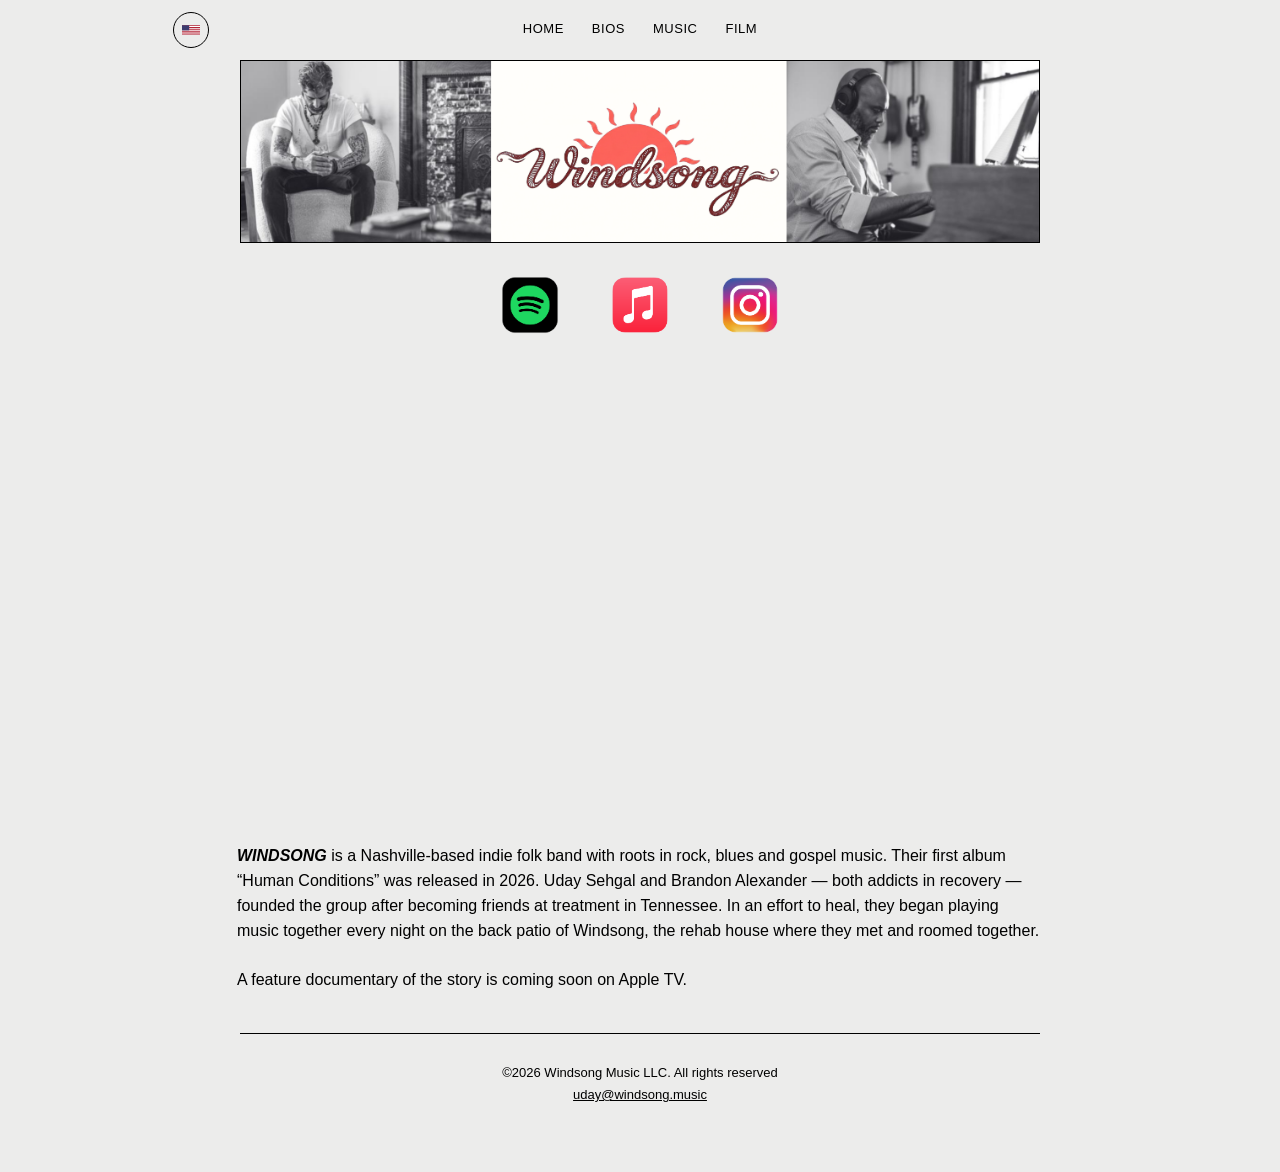
==== index.html @ 0717eaaa "Add HTML files" ====
<!DOCTYPE html>
<html lang="en">
<head>
<meta charset="UTF-8" />
<meta name="viewport" content="width=device-width, initial-scale=1.0" />
<script>

(function () {
  var k = 'windsong-lang';
  var t = localStorage.getItem(k);
  if (t === 'hi' || t === 'en') {
    document.documentElement.setAttribute('data-lang', t);
    document.documentElement.setAttribute('lang', t === 'hi' ? 'hi' : 'en');
  } else {
    document.documentElement.setAttribute('data-lang', 'en');
    document.documentElement.setAttribute('lang', 'en');
  }
})();
</script>

<!-- Google tag (gtag.js) -->
<script async src="https://www.googletagmanager.com/gtag/js?id=G-J59MNLBX5Y"></script>
<script>
  window.dataLayer = window.dataLayer || [];
  function gtag(){dataLayer.push(arguments);}
  gtag('js', new Date());

  gtag('config', 'G-J59MNLBX5Y');
</script>

<meta property="og:title" content="Windsong - Human Conditions" />
<meta property="og:image" content="https://windsong.music/images/windsong-logo-bold-rev.png" />
<meta property="og:description" content="A feature documentary film of the recording sessions, song backstories, and interview footage is currently in post production — with an August 2026 release date. The film was produced by Joseph Garner (Joker, Joker 2) and directed by Meliek Gaynor." />
<meta property="og:url" content="https://windsong.music" />
<meta property="og:type" content="website" />
<meta property="og:locale" content="en_US" />
<meta property="og:site_name" content="Windsong" />
<meta property="og:image:width" content="1200" />
<meta property="og:image:height" content="630" />
<meta property="og:image:alt" content="Windsong - Human Conditions" />

<title>Windsong — Human Conditions</title>
<link rel="preconnect" href="https://fonts.googleapis.com" />
<link rel="preconnect" href="https://fonts.gstatic.com" crossorigin />
<link href="https://fonts.googleapis.com/css2?family=Noto+Sans+Devanagari:wght@400;700&family=Noto+Sans:ital,wght@0,400;0,700;1,400;1,700&display=swap" rel="stylesheet" />
<link rel="stylesheet" href="style.css" />
</head>
<body>

<section class="page cover">

<header class="site-header">
  <nav class="site-nav" aria-label="Main navigation">

    <div class="site-nav__controls">

      <button
              type="button"
              class="lang-toggle"
              id="lang-toggle"
              aria-label="Switch to Hindi"
              title="Switch to Hindi"
      >
                <span class="lang-toggle__flag lang-toggle__flag--en" aria-hidden="true">
                           <svg xmlns="http://www.w3.org/2000/svg" viewBox="0 0 19 10" width="18" height="10" focusable="false">
          <rect width="19" height="10" fill="#b22234"/>
          <path fill="#fff" d="M0 0.77h19V1.9H0zm0 2.26h19v1.13H0zm0 2.26h19v1.13H0zm0 2.26h19v1.13H0zm0 2.26h19V10H0z"/>
          <rect width="7.6" height="5.38" fill="#3c3b6e"/>
        </svg>
                </span>

        <span class="lang-toggle__flag lang-toggle__flag--hi" aria-hidden="true">
                          <svg xmlns="http://www.w3.org/2000/svg" viewBox="0 0 9 6" width="18" height="12" focusable="false">
          <rect width="9" height="2" fill="#FF9933"/>
          <rect y="2" width="9" height="2" fill="#fff"/>
          <rect y="4" width="9" height="2" fill="#138808"/>
          <circle cx="4.5" cy="3" r="0.55" fill="none" stroke="#000080" stroke-width="0.08"/>
          <g stroke="#000080" stroke-width="0.06" fill="none">
            <path d="M4.5 2.45v1.1M4.05 3h0.9M4.2 2.6l0.6 0.8M4.8 2.6l-0.6 0.8M4.2 3.4l0.6-0.8M4.8 3.4l-0.6-0.8"/>
          </g>
        </svg>
                </span>
      </button>

      <button
              type="button"
              class="menu-toggle"
              id="menu-toggle"
              aria-expanded="false"
              aria-controls="site-nav-links"
              aria-label="Open navigation"
      >
        <span></span>
        <span></span>
        <span></span>
      </button>

    </div>

  </nav>
</header>

  <!-- Page 1: Cover -->
    <a class="cover-logo" href="https://www.instagram.com/windsong.music1/" target="_blank" rel="noopener noreferrer" data-i18n="aria.windsongInstagram" data-i18n-attr="aria-label" aria-label="Windsong on Instagram">
      <img src="images/windsong-banner.png" alt="" />
    </a>
  <div class="cover-nav">
  <div class="site-nav__links" id="site-nav-links">
    <a href="index.html">home</a>
    <a href="band.html">bios</a>
    <a href="songs.html">music</a>
    <a href="documentary.html">film</a>
  </div>
    <div class="cover-social">
      <a class="cover-social__link" href="https://open.spotify.com/album/6bLlrBLgRewFgxY5DQWs8i?si=6eO_D-0LQ72oMs8NbchvBQ" target="_blank" rel="noopener noreferrer" data-i18n="aria.spotify" data-i18n-attr="aria-label" aria-label="Windsong on Spotify">
        <img src="images/spotify.png" alt="" width="70" height="70" decoding="async" />
      </a>
      <a class="cover-social__link" href="https://music.apple.com/us/album/v1/6768804584" target="_blank" rel="noopener noreferrer" data-i18n="aria.appleMusic" data-i18n-attr="aria-label" aria-label="Windsong on Apple Music">
        <img src="images/apple.png" alt="" width="70" height="70" decoding="async" />
      </a>
      <a class="cover-social__link" href="https://www.instagram.com/windsong.music1/" target="_blank" rel="noopener noreferrer" data-i18n="aria.windsongInstagram" data-i18n-attr="aria-label" aria-label="Windsong on Instagram">
        <img src="images/instagram.png" alt="" width="70" height="70" decoding="async" />
      </a>
    </div>
  </div>

<!--  <hr class="section-rule" />-->

  <!-- Trailer --->
  <div class="cover-video">
    <div class="cover-video__frame">
      <iframe
              src="https://player.vimeo.com/video/1218974284?h=4535419d74&amp;badge=0&amp;autopause=0&amp;player_id=0&amp;app_id=58479&amp;autoplay=1&amp;muted=1&amp;playsinline=1"
              frameborder="0"
              allow="autoplay; fullscreen; picture-in-picture; clipboard-write; encrypted-media; web-share"
              referrerpolicy="strict-origin-when-cross-origin"
              title="Windsong Trailer"
      ></iframe>
    </div>
  </div>
  <script src="https://player.vimeo.com/api/player.js"></script>

  <!-- Page 2: Band & members -->
  <section class="page">
    <div class="bio">
        <p data-i18n="bio.intro">
          <em class="band-name">WINDSONG</em> is a Nashville-based indie folk band with roots in rock, blues and gospel music. Their first album “Human Conditions” was released in 2026. Uday Sehgal and Brandon Alexander — both addicts in recovery — founded the group after becoming friends at treatment in Tennessee. In an effort to heal, they began playing music together every night on the back patio of Windsong, the rehab house where they met and roomed together. 
          <br/><br/>A feature documentary of the story is coming soon on Apple TV.
        </p>
<!--        <p data-i18n="bio.uday">-->
<!--          <strong class="name">UDAY SEHGAL</strong> is an entrepreneur with a background in hotels, film and music. He was raised in Chicago, IL and grew up playing guitar in bands through high school and college. He began writing songs at 18 years old.-->
<!--        </p>-->
<!--        <p data-i18n="bio.brandon">-->
<!--          <strong class="name">BRANDON ALEXANDER</strong> grew up in Nashville, TN. He was first exposed to music through church — playing piano, organ, and singing in the choir. Brandon went on to study at Fisk University, and was a member of the prestigious Fisk Jubilee Singers. -->
<!--        </p>-->
<!--      <p data-i18n="bio.savanna">-->
<!--        <strong class="name">Savanna Smith</strong> ...-->
<!--      </p>-->
<!--      <p data-i18n="bio.lacy">-->
<!--        <strong class="name">LACY ROSTYAK</strong> is a conservatory-trained concert violinist with recording experience alongside Shania Twain and Deadmau5.-->
<!--      </p>-->
<!--        <p data-i18n="bio.john">-->
<!--          <strong class="name">JOHN MASON</strong> is a session bass player and has toured with Darius Rucker for 18 years.-->
<!--        </p>-->
<!--        <p data-i18n="bio.joe">-->
<!--          <strong class="name">JOE TRAVERS</strong> plays drums and won a Grammy for live performance with the Zappa Band. He also toured with Joe Satriani and Duran Duran.-->
<!--        </p>-->
<!--        <p data-i18n="bio.jeff">-->
<!--          <strong class="name">JEFF KITE</strong> is a producer, guitar and keyboard player who tours with The Voidz (Julian Casablanca) and Cigarettes After Sex.-->
<!--        </p>-->
    </div>
  </section>

<!--  &lt;!&ndash; Page 3: Track list stories (part 1) &ndash;&gt;-->
<!--  <section class="page">-->
<!--    <div class="tracks-page-logo">-->
<!--      <a href="https://open.spotify.com/album/6bLlrBLgRewFgxY5DQWs8i?si=6eO_D-0LQ72oMs8NbchvBQ" target="_blank" rel="noopener noreferrer" data-i18n="aria.humanConditionsSpotify" data-i18n-attr="aria-label" aria-label="Human Conditions on Spotify">-->
<!--        <img src="images/windsong-logo-bold.png" data-i18n="alt.albumLogo" data-i18n-attr="alt" alt="Windsong — Human Conditions" />-->
<!--      </a>-->
<!--    </div>-->
<!--    <div class="tracks-layout">-->
<!--      <div class="track-photos">-->
<!--        <img src="images/uday-sitting.jpg" data-i18n="alt.udaySitting" data-i18n-attr="alt" alt="Uday sitting, contemplative" />-->
<!--        <img src="images/brandon-piano.jpg" data-i18n="alt.brandonPiano" data-i18n-attr="alt" alt="Brandon at the piano" />-->
<!--      </div>-->
<!--      <div class="tracks-text">-->
<!--        <h2 class="tracks-heading" data-i18n="tracks.heading">Track List Stories</h2>-->

<!--        <div class="track">-->
<!--          <h3 data-i18n="track.sunrise.title">Sunrise-</h3>-->
<!--          <p data-i18n="track.sunrise.body">My parents were raised in an ashram, a spiritual community in southern india, founded by Sri Aurobindo and Mira Alfassa, also known as The Mother. They wrote volumes on the nature of man, evolution of consciousness, integral yoga, and spiritual life. One of the seminal works is called 'The Life Divine' which I've always been drawn to. My folks later immigrated to Chicago, where my brother and I were born and raised. I was given the name Uday, by the ashram's caretaker, which in Sanskrit translates to sunrise.</p>-->
<!--        </div>-->

<!--        <div class="track">-->
<!--          <h3 data-i18n="track.weAreThrough.title">We Are Through-</h3>-->
<!--          <p data-i18n="track.weAreThrough.body">I was diagnosed with bipolar II twenty years ago, and later developed a substance use disorder. After treatments and relapses, I have tried and failed my way to a clean healthy daily life. They are both progressive illnesses, that is, things tend to get worse over time — if you don't get better first. I came to characterize my addiction as the manifestation of a toxic relationship. Starts good, ends bad, and ultimately a radioactive way to cope. I can't quite compare the experience to anything else — the chaos and destruction of being brought to your knees by a drug. I wrote this to remind myself of the nature of the beast, who patiently waits at the door.</p>-->
<!--        </div>-->

<!--        <div class="track">-->
<!--          <h3 data-i18n="track.free.title">Free-</h3>-->
<!--          <p data-i18n="track.free.body">My many experiences with depression have more in common than apart, characterized largely by an absolute eradication of my own will — to move, think, feel, or consider a future. That which you need most in the moment, is exactly what is not available. There is no ability to recognize a way forward, much less any point. I have noticed however, this too does pass. And what lies on the other side, once the pain becomes your ally, may actually be worth the walk.</p>-->
<!--        </div>-->

<!--        <div class="track">-->
<!--          <h3 data-i18n="track.awake.title">Awake-</h3>-->
<!--          <p data-i18n="track.awake.body">It is said the final step of recovery is a spiritual awakening. I am looking forward to that moment. Truly on the edge of my seat.</p>-->
<!--        </div>-->
<!--      </div>-->
<!--    </div>-->
<!--  </section>-->

<!--  &lt;!&ndash; Page 4: Track list stories (part 2) &ndash;&gt;-->
<!--  <section class="page">-->
<!--    <div class="tracks-layout">-->
<!--      <div class="track-photos">-->
<!--        <img src="images/uday-guitar.jpg" data-i18n="alt.udayGuitar" data-i18n-attr="alt" alt="Uday playing guitar" />-->
<!--        <img src="images/brandon-recording.jpg" data-i18n="alt.brandonRecording" data-i18n-attr="alt" alt="Brandon recording vocals" />-->
<!--      </div>-->
<!--      <div class="tracks-text">-->
<!--        <div class="track">-->
<!--          <h3 data-i18n="track.hardWayHome.title">Hard Way Home-</h3>-->
<!--          <p data-i18n="track.hardWayHome.body">I met Baker in treatment, we happened to cross over on both of our stays. He suffered intense early age trauma, and grew up in an environment of drug abuse. Baker regularly cut school in favor of the skate park, and on certain occasions, a jail cell. After a long journey, he is living a clean life for the first time. He likes to write poetry as his creative outlet, and provided these lyrics for me, as a record of his struggle.</p>-->
<!--        </div>-->

<!--        <div class="track">-->
<!--          <h3 data-i18n="track.lindaLee.title">Linda Lee-</h3>-->
<!--          <p data-i18n="track.lindaLee.body">My first experience with tragedy and loss was in high school. One of my best friends was out driving late at night with his mother, a vibrant and caring single mom of two. They got into a car crash, which she did not survive. It is one of those moments that still occurs in slow motion for me, with profound emotion, and gut wrenching to this day. I wrote the song when I was 18. It is dedicated to the incredibly loving memory of Linda Lee Lawrence.</p>-->
<!--        </div>-->

<!--        <div class="track">-->
<!--          <h3 data-i18n="track.closeYourEyes.title">Close Your Eyes-</h3>-->
<!--          <p data-i18n="track.closeYourEyes.body">I have a tight group of friends from growing up together. One of them is named Scott, a loving father of three, and an avid enthusiast of the Chicago Cubs and early 90's hip hop. After a high conflict divorce, job loss and subsequent battles with intense depression, Scott took his life. It was Thanksgiving day, just hours after we all were together with him. It is a very painful pill to swallow, in part, as it happened on our watch. The song is called 'close your eyes' — I would like to say it's a celebration of Scott, but in truth, it is an expression of pain and absence.</p>-->
<!--        </div>-->

<!--        <div class="track">-->
<!--          <h3 data-i18n="track.hisLoveIsKind.title">His Love is Kind-</h3>-->
<!--          <p data-i18n="track.hisLoveIsKind.body">My best friend from childhood is named Linda. We grew up together on the same street, would constantly walk around the mall, and talk on the phone even after we'd just been hanging out doing nothing. As we moved through high school and college, and she formed relationships with guys that I felt to be under-qualified for the position, she knew where I stood. Then she met Zac, her now husband, and the father of their two boys. He and I always got along great, several shared interests, particularly we both love Linda. Zac has always been kind, friendly, authentic; and extremely hospitable. We wrote this one for him. He, even while battling ALS, is the most courageous guy I know.</p>-->
<!--        </div>-->
<!--      </div>-->
<!--    </div>-->
<!--  </section>-->


<!--  &lt;!&ndash; Page 5: Documentary film &ndash;&gt;-->
<!--  <section class="page page-film">-->
<!--    <div class="film-layout">-->
<!--      <div class="film-photo">-->
<!--        <a href="https://open.spotify.com/album/6bLlrBLgRewFgxY5DQWs8i?si=6eO_D-0LQ72oMs8NbchvBQ" target="_blank" rel="noopener noreferrer" data-i18n="aria.humanConditionsSpotify" data-i18n-attr="aria-label" aria-label="Human Conditions on Spotify">-->
<!--          <img src="images/windsong-logo-bold.png" data-i18n="alt.albumLogo" data-i18n-attr="alt" alt="Windsong — Human Conditions" />-->
<!--        </a>-->
<!--        <img src="images/filmmaker-dog.jpg" data-i18n="alt.filmmakerDog" data-i18n-attr="alt" alt="Filmmaker with dog during recording sessions" />-->
<!--      </div>-->
<!--      <div class="film-copy">-->
<!--        <p data-i18n="film.intro">A feature documentary film of the recording sessions, song backstories, and interview footage is currently in post production — with an November 2026 release date. The film was produced by Joseph Garner (Joker, Joker 2) and directed by Meliek Gaynor.).</p>-->
<!--        <hr class="film-divider" />-->
<!--        <p class="logline" data-i18n="film.logline"><em>Logline</em>: Two addicts meet in treatment, start writing music together, and record an album to explore the roots of pain and healing.</p>-->
<!--      </div>-->
<!--    </div>-->
<!--  </section>-->

<!--  &lt;!&ndash; Page 6: Contact &ndash;&gt;-->
<!--  <section class="page page-contact">-->
<!--    <div class="contact-layout">-->
<!--      <div class="contact-photos">-->
<!--        <img src="images/uday-with-friend.jpg" data-i18n="alt.udayFriend" data-i18n-attr="alt" alt="Uday with friend" />-->
<!--        <img src="images/uday-smiling.jpg" data-i18n="alt.udaySmiling" data-i18n-attr="alt" alt="Uday smiling" />-->
<!--      </div>-->
<!--      <div class="contact-right">-->
<!--        <a href="https://www.instagram.com/windsong.music1/" target="_blank" rel="noopener noreferrer" data-i18n="aria.windsongInstagram" data-i18n-attr="aria-label" aria-label="Windsong on Instagram">-->
<!--        <img class="big-logo" src="images/windsong-logo-blue-bkgd.png" data-i18n="alt.windsongWordmark" data-i18n-attr="alt" alt="Windsong" />-->
<!--        </a>-->
<!--        <div class="contact-info">-->
<!--          <div><a href="mailto:uday@windsong.music">uday@windsong.music</a></div>-->
<!--          <div>-->
<!--            <br />-->
<!--            <br />-->
<!--            <br />-->
<!--          </div>-->
<!--        </div>-->
<!--      </div>-->
<!--    </div>-->
<!--  </section>-->

  <script src="i18n.js" defer></script>
        <footer class="site-footer site-footer--index">
       <div> ©2026 Windsong Music LLC. All rights reserved</div> <a href="mailto:uday@windsong.music">uday@windsong.music</a>
        </footer>
</section>
</body>
</html>
<!-- dejim juang -->
---- style.css ----
:root {
  --ink: #000000;
  --muted: #000000;
  --rule: #000000;
  --bg: #ECECEB;
  --page-border: #000000;
  --photo-bg: #eee;
  --logo-box-bg: #fff;
  --page-max: 1100px;
  --photo-col: 340px;
}

* { box-sizing: border-box; }

/* =========================================================
   SITE NAVIGATION
   ========================================================= */

.site-header {
  position: absolute;
  z-index: 1000;
  top: 0;
  left: 0;
  width: 150px;
  height: auto;
  background: transparent;
  border-right: none;
}

.site-nav {
  width: 100%;
  height: auto;
  padding: 0;
}

/* Vertical page navigation */

.site-nav__links {
  display: flex;
  flex-direction: column;
  align-items: flex-start;
  justify-content: flex-start;
  gap: 0;
}

.site-nav__links a {
  width: 100%;
  padding: 7px 0;

  color: var(--ink);
  text-decoration: none;

  font-size: 13px;
  font-weight: 400;
  letter-spacing: 0.04em;
  text-transform: uppercase;

  white-space: nowrap;

  transition:
          opacity 0.15s ease,
          font-weight 0.15s ease;
}

.site-nav__links a:hover {
  opacity: 0.55;
}

.site-nav__links a.is-active {
  font-weight: 700;
}

/* Language / theme controls */

.site-nav__controls {
  margin-top: auto;

  display: flex;
  flex-direction: column;
  align-items: flex-start;
  gap: 8px;
}

/* Right-side controls */

/*.site-nav__right {*/
/*  display: flex;*/
/*  align-items: center;*/
/*  justify-content: flex-end;*/
/*  gap: 8px;*/
/*}*/

/* Language */

.lang-toggle {
  position: static;

  width: 36px;
  height: 36px;
  margin: 0;
  padding: 0;

  display: flex;
  align-items: center;
  justify-content: center;

  line-height: 0;
  cursor: pointer;

  color: var(--ink);
  background: transparent;
  border: 1px solid var(--page-border);
  border-radius: 50%;

  -webkit-tap-highlight-color: transparent;
}

.lang-toggle__flag {
  display: none;
  align-items: center;
  justify-content: center;
  pointer-events: none;
}

.lang-toggle__flag svg {
  display: block;
}

html[data-lang="en"] .lang-toggle__flag--en,
html[data-lang="hi"] .lang-toggle__flag--hi {
  display: flex;
}

.lang-toggle:hover {
  border-color: var(--rule);
}

.lang-toggle:focus {
  outline: none;
}

.lang-toggle:focus-visible {
  outline: 2px solid var(--ink);
  outline-offset: 2px;
}

/* Hamburger */

.menu-toggle {
  display: none;

  width: 36px;
  height: 36px;
  margin: 0;
  padding: 7px 6px;

  flex-direction: column;
  align-items: center;
  justify-content: center;
  gap: 4px;

  color: var(--ink);
  background: transparent;
  border: 1px solid var(--page-border);
  border-radius: 50%;

  cursor: pointer;
  -webkit-tap-highlight-color: transparent;
}

.menu-toggle span {
  display: block;
  width: 16px;
  height: 1px;
  background: currentColor;
  transition:
          transform 0.2s ease,
          opacity 0.2s ease;
}

.menu-toggle:focus {
  outline: none;
}

.menu-toggle:focus-visible {
  outline: 2px solid var(--ink);
  outline-offset: 2px;
}

/* Hamburger → X */

.menu-toggle.is-open span:nth-child(1) {
  transform: translateY(5px) rotate(45deg);
}

.menu-toggle.is-open span:nth-child(2) {
  opacity: 0;
}

.menu-toggle.is-open span:nth-child(3) {
  transform: translateY(-5px) rotate(-45deg);
}

/* =========================================================
   BAND BIOS
   ========================================================= */

.page-bios {
  padding-top: 40px;
  padding-bottom: 40px;
}

.bio {
  width: 100%;
  max-width: 900px;
  margin: 0 auto;
}

.bio-person {
  display: grid;
  grid-template-columns: 190px minmax(0, 1fr);
  gap: 48px;
  align-items: center;

  padding: 42px 0;
  border-bottom: 1px solid var(--page-border);
}

.bio-person:first-child {
  padding-top: 10px;
}

.bio-person:last-child {
  border-bottom: none;
}

/* Portrait */

.bio-person__image {
  width: 190px;
  aspect-ratio: 1 / 1;
  overflow: hidden;
  background: var(--photo-bg);
}

.bio-person__image img {
  display: block;
  width: 100%;
  height: 100%;
  object-fit: cover;

  filter: grayscale(100%);
  transition:
          filter 0.25s ease,
          transform 0.35s ease;
}

.bio-person:hover .bio-person__image img {
  filter: grayscale(0%);
  transform: scale(1.025);
}

/* Text */

.bio-person__text {
  min-width: 0;
}

.bio-person__name {
  margin: 0 0 12px 0;

  font-size: 17px;
  line-height: 1.2;
  font-weight: 700;
  letter-spacing: 0.06em;
}

.bio-person__text p {
  margin: 0;

  font-size: 16px;
  line-height: 1.65;
  color: var(--ink);
}

html, body {
  margin: 0;
  padding: 0;
  background: var(--bg);
  color: var(--ink);
  font-family: "Helvetica Neue", Helvetica, Arial, sans-serif;
  font-size: 16px;
  line-height: 1.55;
  -webkit-font-smoothing: antialiased;
}

html[data-lang="hi"] body {
  font-family: "Noto Sans Devanagari", "Noto Sans", "Helvetica Neue", Helvetica, Arial, sans-serif;
}

.page {
  max-width: var(--page-max);
  margin: 0 auto;
  padding: 15px 75px;
}

.page-film {
  border-top: none;
}

.page-contact {
  margin-top: 50px;
  border-top: 1px solid var(--page-border);
}

/* ---------- Page 1: Cover ---------- */
.cover {
  min-height: 50vh;
  display: flex;
  flex-direction: column;
  align-items: center;
  justify-content: center;
  gap: 1.25rem;
  padding: 20px 72px;
}
.cover-logo {
  display: block;
  line-height: 0;
  max-width: 800px;
  width: 85%;
  border-radius: 8px;
  -webkit-tap-highlight-color: transparent;
  transition: opacity 0.15s ease;
}
.cover-logo:hover {
  opacity: 0.92;
}
.cover-logo:focus-visible {
  outline: 2px solid var(--ink);
  outline-offset: 3px;
}
.cover-logo img {
  display: block;
  width: 100%;
  height: auto;
  border: 1px solid #000000;
}
.cover-social {
  display: flex;
  align-items: center;
  justify-content: center;
  gap: 2rem;
  margin-top: -12px;
}
.cover-social__link {
  display: flex;
  line-height: 0;
  border-radius: 8px;
  -webkit-tap-highlight-color: transparent;
  transition: opacity 0.15s ease, transform 0.15s ease;
}
.cover-social__link:hover {
  opacity: 0.88;
}
.cover-social__link:focus {
  outline: 2px solid var(--ink);
  outline-offset: 3px;
}
.cover-social__link img {
  display: block;
  width: 70px;
  height: 70px;
  object-fit: contain;
}

/* ---------- Cover trailer ---------- */
.cover-video {
  width: 85%;
  max-width: 800px;
  margin: 0 auto;
}
.cover-video__frame {
  position: relative;
  padding-top: 56.25%;
}
.cover-video__frame iframe {
  position: absolute;
  top: 0;
  left: 0;
  width: 100%;
  height: 100%;
  border: 0;
}

/* ---------- Page 2: Band bios ---------- */
.bio p {
  margin: 0;
}

.bio em.band-name {
  font-style: italic;
  font-weight: 700;
}

/* ---------- Page 3 & 4: Track stories ---------- */
.tracks-layout {
  display: grid;
  grid-template-columns: var(--photo-col) 1fr;
  gap: 80px;
  align-items: start;
}
.track-photos {
  display: flex;
  flex-direction: column;
  margin-top: 180px;
  gap: 24px;
}

/*.track-photos--sunrise {*/
/*  margin-top: 240px;*/
/*}*/
.track-photos img {
  width: 100%;
  height: auto;
  display: block;
  background: var(--photo-bg);
}
.tracks-page-logo {
  text-align: center;
  margin: 0 0 40px 0;
}
.tracks-page-logo img {
  width: 100%;
  max-width: 260px;
  height: auto;
  display: inline-block;
  vertical-align: middle;
}
.tracks-heading {
  font-weight: 700;
  text-decoration: underline;
  margin: 1.55em 0 24px 0;
  font-size: 16px;
  text-align: center;
}
/* Part 2: one line of space before “Hard Way Home” (first track after the page break) */
@media (min-width: 821px) {
  section:has(.tracks-page-logo) + section .track:first-of-type {
    margin-top: 1.55em;
  }
}
.track {
  margin-bottom: 24px;
}
.track h3 {
  font-size: 16px;
  margin: 0 0 4px 0;
  font-weight: 700;
}
.track p {
  margin: 0;
}

/* ---------- Page 5: Film ---------- */
.film-layout {
  display: grid;
  grid-template-columns: var(--photo-col) 1fr;
  gap: 80px;
  align-items: start;
}
.film-photo img {
  width: 100%;
  height: auto;
  display: block;
}
.film-photo > a:first-of-type {
  display: block;
  max-width: 260px;
  width: 100%;
  margin-left: auto;
  margin-right: auto;
  margin-bottom: 1.55em;
}
.film-logo {
  margin-bottom: 48px;
  text-align: center;
}
.film-logo img {
  max-width: 320px;
  width: 80%;
  height: auto;
  display: block;
  margin-left: auto;
  margin-right: auto;
}
.film-copy {
  margin-top: 300px;
}
.film-copy p {
  margin: 0 0 16px 0;
}
.film-divider {
  border: 0;
  border-top: 1px solid var(--rule);
  margin: 24px 0;
}
.logline em {
  font-style: italic;
  font-weight: 700;
}

.film-photo > img {
  margin-top: 40px;
}

/* ---------- Page 6: Contact ---------- */
.contact-layout {
  display: grid;
  grid-template-columns: var(--photo-col) 1fr;
  gap: 80px;
  align-items: center;
}
.contact-photos {
  display: flex;
  flex-direction: column;
  gap: 24px;
}
.contact-photos img {
  width: 100%;
  height: auto;
  display: block;
}
.contact-right {
  text-align: center;
}
.contact-right img.big-logo {
  width: 100%;
  max-width: 520px;
  height: auto;
  display: block;
  margin: 0 auto 32px;
}
.contact-info {
  font-size: 16px;
  line-height: 1.7;
}
.contact-info a {
  color: inherit;
  text-decoration: none;
}
.contact-info a:hover {
  text-decoration: underline;
}

/* ---------- Site Footer ---------- */

.site-footer {
  max-width: var(--page-max);
  margin: 60px auto 0;
  padding: 28px 28px 36px;
  border-top: 1px solid var(--page-border);

  text-align: center;
  color: var(--muted);
  font-size: 13px;
  line-height: 1.7;

}

.site-footer a {
  color: var(--ink);
  text-decoration: none;
}

.site-footer a {
  text-decoration: underline;
}


/* Desktop content offset for left navigation rail */

@media (min-width: 821px) {

  .cover {
    position: relative;
    display: flex;
    flex-direction: column;
    align-items: center;
    justify-content: flex-start;
    padding-top: 60px;
    gap: 0;
  }

  /* Controls float above banner */
  .site-header {
    position: absolute;
    z-index: 1000;

    top: 12px;
    left: 0;

    width: 100%;
    height: 36px;

    background: transparent;
    border: 0;
    pointer-events: none;
  }

  .site-nav {
    position: relative;
    width: 100%;
    height: 36px;
    padding: 0;
  }

  .site-nav__controls {
    margin: 0;
  }

  /* LEFT edge of banner */
  .lang-toggle {
    position: absolute;
    top: 0;
    left: 7.5%;

    pointer-events: auto;
  }

  /* RIGHT edge of banner */
  .theme-toggle {
    position: absolute;
    top: 0;
    right: 7.5%;

    pointer-events: none;
  }

  .menu-toggle {
    display: none;
  }

  /* Actual navigation is now AFTER the actual banner */

  .cover-logo {
    width: 85%;
    max-width: 800px;
    margin: 0;
  }
  .cover-nav {
    position: relative;

    width: 85%;
    max-width: 800px;

    align-self: center;

    margin-top: 14px;
    padding: 0;

    display: flex;
    align-items: flex-start;
  }


  /* Vertical navigation column */
  .cover-nav .site-nav__links {
      position: absolute !important;
      top: -269px !important;
      left: 50% !important;

      width: max-content !important;
      margin: 0 !important;
      padding: 0 !important;

      display: flex !important;
      flex-direction: row !important;
      align-items: center;
      justify-content: center;

      gap: 28px;

      transform: translateX(-50%) !important;

      z-index: 99999;
    }

    .cover-nav .site-nav__links a {
      position: relative;

      width: auto;
      padding: 7px 0;

      color: var(--ink);
      text-decoration: none;

      font-size: 13px;
      font-weight: 400;
      letter-spacing: 0.04em;
      text-transform: uppercase;

      white-space: nowrap;
    }

  /*
   * Social icons sit to the RIGHT of the navigation,
   * aligned with the HOME line.
   */
  .cover-social {
    position: static;

    display: flex;
    align-items: center;
    justify-content: center;

    gap: 1.25rem;

    margin: 0;
    padding: 0;

    height: 48px;

    width: calc(100% + 300px);
  }

  .cover-social__link img {
    width: 80px;
    height: 80px;
  }

  .bio {
    padding-top: 20px;
  }

  .page-film {
    width: 85%;
    max-width: 800px;
    padding-left: 0;
    padding-right: 0;
  }

  .film-layout {
    grid-template-columns: 240px minmax(0, 1fr);
    gap: 40px;
  }

  .film-photo img {
    width: 240px;
    max-width: 100%;
    height: auto;
  }

  .film-copy {
    margin-top: 180px;
  }

}

/* ---------- Responsive ---------- */

@media (max-width: 820px) {

  .site-header {
    position: absolute;
    top: 0;
    left: 0;
    width: 100%;
    height: auto;
    background: var(--bg);
    border-right: none;
    border-bottom: none;
  }

  .site-nav {
    position: relative;

    width: 100%;
    min-height: 58px;
    height: auto;

    margin: 0;
    padding:
            0
            max(16px, env(safe-area-inset-right, 0px))
            0
            max(16px, env(safe-area-inset-left, 0px));

    display: grid;
    grid-template-columns: 36px 1fr 80px;
    align-items: center;
  }

  .site-nav__links {
    position: absolute;
    top: 100%;
    left: 0;
    right: 0;

    display: flex;
    flex-direction: column;
    align-items: center;
    justify-content: flex-start;

    gap: 0;

    padding: 18px 20px 28px;

    background: var(--bg);
    border-bottom: 1px solid var(--page-border);

    visibility: hidden;
    opacity: 0;
    transform: translateY(-8px);

    pointer-events: none;

    transition:
            opacity 0.18s ease,
            transform 0.18s ease,
            visibility 0.18s ease;
  }

  .site-nav__links.is-open {
    visibility: visible;
    opacity: 1;
    transform: translateY(0);
    pointer-events: auto;
  }

  .site-nav__links a {
    width: 100%;
    padding: 13px 20px;

    text-align: center;
    font-size: 15px;
  }

  .site-nav__controls {
    grid-column: 3;

    margin-top: 0;

    display: flex;
    flex-direction: row;
    align-items: center;
    justify-content: flex-end;
    gap: 0;
  }

  .lang-toggle {
    grid-column: 1;
  }

  .site-nav__right {
    grid-column: 3;
    display: flex;
    align-items: center;
    justify-content: flex-end;
    gap: 0;
  }

  .theme-toggle {
    position: static;
    transform: none;
  }

  .menu-toggle {
    display: flex;
    position: static;

    width: 36px;
    height: 36px;
    margin: 0;
    padding: 7px 6px;

    flex-direction: column;
    align-items: center;
    justify-content: center;
    gap: 4px;

    color: var(--ink);
    background: transparent;
    border: 1px solid var(--page-border);
    border-radius: 50%;

    cursor: pointer;
  }

  body {
    padding-left: 0;
  }

  /* Existing page rules */

  .page {
    padding: 0 28px;
    padding-bottom: 0;
  }

  .cover {
    min-height: 0;
    align-items: center;
    justify-content: flex-start;
    padding: 32px 28px 0;
    gap: 1rem;
  }

  .cover-logo {
    width: 85%;
    margin-bottom: 0;
  }

  .cover + .page {
    padding-top: 28px;
  }

  .track-photos {
    margin-top: 0;
  }

  .tracks-page-logo {
    margin-bottom: 16px;
  }

  .tracks-page-logo img {
    display: block;
    margin-left: auto;
    margin-right: auto;
    margin-bottom: 0;
  }

  section.page:has(.tracks-page-logo) {
    padding-top: 28px;
    padding-bottom: 24px;
  }

  section.page:has(.tracks-page-logo) + section.page {
    padding-top: 0px;
  }

  section.page:has(.tracks-page-logo)
  .tracks-text
  .track:last-child {
    margin-bottom: 0;
  }

  .tracks-layout,
  .film-layout,
  .contact-layout {
    grid-template-columns: 1fr;
    gap: 24px;
  }

  .tracks-layout {
    gap: 16px;
  }

  .film-copy {
    margin-top: 0;
  }

  .film-logo img,
  .contact-right img.big-logo {
    max-width: 260px;
    margin-left: auto;
    margin-right: auto;
  }

  .track-photos,
  .contact-photos {
    flex-direction: row;
    flex-wrap: wrap;
  }

  .track-photos img,
  .contact-photos img {
    width: calc(50% - 12px);
  }

  .site-footer {
    margin-top: 40px;
    padding: 24px 28px 30px;
    font-size: 12px;
  }

  .page-bios {
    padding-top: 28px;
    padding-bottom: 28px;
  }

  .bio {
    padding-top: 20px;
  }

  .bio-person {
    grid-template-columns: 110px minmax(0, 1fr);
    gap: 24px;

    padding: 28px 0;
    align-items: center;
  }

  .bio-person:first-child {
    padding-top: 0;
  }

  .bio-person__image {
    width: 110px;
  }

  .bio-person__name {
    font-size: 15px;
    margin-bottom: 8px;
  }

  .bio-person__text p {
    font-size: 14px;
    line-height: 1.55;
  }

  .film-photo img {
    width: 100%;
    max-width: 100%;
    height: auto;
  }

  .film-photo .film-photo__henna,
  .film-copy .film-photo__henna {
    width: 100%;
    max-width: 100%;
    height: auto;
    margin-top: 24px;
  }

  /* =========================================================
   FINAL MOBILE FIXES
   Desktop is intentionally untouched.
   ========================================================= */

  @media (max-width: 820px) {

    /* ---------- Mobile header ---------- */

    .site-header {
      position: absolute;
      top: 0;
      left: 0;
      width: 100%;
      height: 58px;
      z-index: 10000;
    }

    .site-nav {
      width: 100%;
      height: 58px;
      padding: 0 16px;

      display: flex;
      align-items: center;
    }

    .site-nav__controls {
      position: static;
      width: 100%;
      height: 58px;

      display: flex;
      flex-direction: row;
      align-items: center;

      margin: 0;
      padding: 0;
      gap: 8px;
    }

    .lang-toggle {
      flex: 0 0 36px;
      width: 36px;
      height: 36px;
      margin: 0;
    }

    .theme-toggle {
      flex: 0 0 36px;
      width: 36px;
      height: 36px;
      margin: 0 0 0 auto;
    }

    .menu-toggle {
      display: flex;

      flex: 0 0 36px;
      width: 36px;
      height: 36px;
      margin: 0 0 0 auto;
    }


    /* ---------- Mobile Windsong banner ---------- */

    .cover {
      position: relative;

      min-height: 0;

      display: flex;
      flex-direction: column;
      align-items: center;
      justify-content: flex-start;

      /*
       * Explicit space below the mobile header.
       * This prevents the Windsong banner from sitting
       * underneath / getting clipped by the header.
       */
      padding-top: 82px;
      padding-right: 28px;
      padding-bottom: 0;
      padding-left: 28px;

      gap: 0;
    }

    .cover-logo {
      position: relative;

      display: block;
      width: 100%;
      max-width: 800px;

      margin: 0;
      padding: 0;

      line-height: 0;
    }

    .cover-logo img {
      display: block;

      width: 100%;
      max-width: 100%;
      height: auto;

      margin: 0;
      padding: 0;
    }


    /* ---------- Mobile navigation ---------- */

    /*
     * The navigation links are physically located in
     * .cover-nav, NOT inside .site-header.
     *
     * Keep them completely out of the document flow.
     * They appear ONLY when .is-open is added.
     */

    .cover-nav .site-nav__links {
      position: fixed;

      top: 58px;
      left: 0;
      right: 0;

      width: 100%;
      height: auto;

      display: none;

      flex-direction: column;
      align-items: center;
      justify-content: flex-start;

      margin: 0;
      padding: 18px 20px 28px;

      background: var(--bg);
      border-bottom: 1px solid var(--page-border);

      z-index: 9999;
    }

    .cover-nav .site-nav__links.is-open {
      display: flex;
    }

    .cover-nav .site-nav__links a {
      display: block;

      width: 100%;
      padding: 13px 20px;

      text-align: center;

      font-size: 15px;
    }


    /* ---------- Mobile cover/social area ---------- */

    .cover-nav {
      position: static;

      width: 100%;
      margin: 16px 0 0;
      padding: 0;

      display: flex;
      flex-direction: column;
      align-items: center;
    }

    .cover-social {
      position: static;

      display: flex;
      align-items: center;
      justify-content: center;

      gap: 1.25rem;

      width: 100%;
      height: auto;

      margin: 16px 0 0;
      padding: 0;
    }

    .cover-social__link img {
      width: 80px;
      height: 80px;
    }


    /* ---------- Prevent horizontal mobile overflow ---------- */

    html,
    body {
      width: 100%;
      max-width: 100%;
      overflow-x: hidden;
    }
  }
}

@media (max-width: 820px) {

  /* -----------------------------------------
     BANNER
     ----------------------------------------- */

  .cover-logo {
    width: 100%;
    max-width: none;
  }

  .cover-video {
    width: 100%;
    max-width: none;
  }


  /* -----------------------------------------
     COPY
     The .page is INSIDE .cover, so do not
     add another 28px of horizontal padding.
     ----------------------------------------- */

  .cover > .page {
    width: 100%;
    max-width: none;

    margin-left: 0;
    margin-right: 0;

    padding-left: 0;
    padding-right: 0;
  }

  .cover > .page .bio {
    width: 100%;
    max-width: none;

    margin-left: 0;
    margin-right: 0;

    padding-left: 0;
    padding-right: 0;
  }


  /* -----------------------------------------
     FOOTER
     The footer is ALSO INSIDE .cover.
     Therefore it should use the exact same
     content width as the banner.
     ----------------------------------------- */

  .cover > .site-footer {
    width: 100%;
    max-width: none;

    margin-left: 0;
    margin-right: 0;

    padding-left: 0;
    padding-right: 0;

    border-left: 0;
    border-right: 0;
  }

}

@media (max-width: 820px) {
  .site-footer {
    width: 100%;
    max-width: none;
    margin-left: auto;
    margin-right: auto;
    padding-left: 0;
    padding-right: 0;
  }
}

@media (min-width: 821px) {
  .film-photo__henna {
    display: block;
    width: 240px;
    max-width: 100%;
    height: auto;
    margin-top: 20px;
  }
}


@media (min-width: 821px) {

  .film-layout {
    display: grid;
    grid-template-columns: 240px minmax(0, 1fr);
    gap: 40px;
    align-items: start;
  }

  .film-copy {
    margin-top: 180px;
  }

  .film-copy .film-photo__henna {
    display: block;
    width: 240px;
    max-width: 240px;
    height: auto;

    margin-top: 70px;
    margin-bottom: -40px;

    /* Visually place it in the left column */
    transform: translateX(-280px);
  }
}

@media (min-width: 821px) {

  /* Desktop only — make the footer span the same width
     as the documentary footer */

  .cover > .site-footer {
    width: calc(100% + 150px);
    max-width: none;
    margin-left: -75px;
    margin-right: -75px;
  }

  /* Index only */
    .cover > .site-footer.site-footer--index {
    width: 85%;
    max-width: 800px;
    margin-left: auto;
    margin-right: auto;
    transform: none;
  }

}

@media (min-width: 821px) {
  .site-footer.site-footer--band {
    width: calc(100% + 150px);
    max-width: none;
  }
}

@media (min-width: 821px) {

  /* Band page footer — match Windsong banner width */
  .site-footer.site-footer--band {
    width: 85%;
    max-width: 800px;
    margin-left: auto;
    margin-right: auto;
  }

}

@media (min-width: 821px) {

  /* Documentary page footer — match Windsong banner width */
  .site-footer.site-footer--documentary {
    width: 85%;
    max-width: 800px;
    margin-left: auto;
    margin-right: auto;
    margin-top: 30px;
  }

}

@media (min-width: 821px) {
  .site-footer.site-footer--songs {
    width: 85%;
    max-width: 800px;
    margin-left: auto;
    margin-right: auto;
  }
}

@media (min-width: 821px) {

  /* Songs page — keep text within the Windsong banner width */
  .cover + .page .tracks-layout {
    width: 85%;
    max-width: 800px;
    margin-left: auto;
    margin-right: auto;
  }

  .cover + .page + .page .tracks-layout {
    width: 85%;
    max-width: 800px;
    margin-left: auto;
    margin-right: auto;
  }


}

@media (max-width: 767px) {

  .site-footer--songs,
  .site-footer--documentary {
    width: calc(100% - 40px);
    margin-left: auto;
    margin-right: auto;
    box-sizing: border-box;
  }

}

/* =========================================================
   SUNRISE PHOTOS — DESKTOP ONLY
   ========================================================= */

@media (min-width: 821px) {
  .track-photos--sunrise {
    display: flex;
    flex-direction: column;
    gap: 24px;
    margin-top: 720px;
  }

  .track-photos--sunrise img {
    width: 100%;
    height: auto;
    display: block;
  }
}

/* Mobile: do not show the new Sunrise photos */
@media (max-width: 820px) {
  .track-photos--sunrise {
    display: none;
  }
}

@media (min-width: 821px) {
  .site-footer.site-footer--songs {
    margin-top: 25px;
  }

  .cover + .page + .page .track:last-child {
    margin-bottom: 0;
  }
}

@media (min-width: 821px) {
  .bio-person:last-child {
    padding-bottom: 10px;
  }

  .site-footer.site-footer--band {
    margin-top: 25px;
  }
}

@media (max-width: 820px) {
  .bio-person:last-child {
    padding-bottom: 10px;
  }

  .site-footer.site-footer--band {
    margin-top: 20px;
  }
}

@media (min-width: 821px) {
  .cover > .site-footer.site-footer--index {
    margin-top: 25px;
  }
}

@media (min-width: 821px) {

  .page-bios {
    width: 85%;
    max-width: 800px;
    margin-left: auto;
    margin-right: auto;
    padding-left: 0;
    padding-right: 0;
  }

  .page-bios .bio {
    width: 100%;
    max-width: none;
    margin-left: auto;
    margin-right: auto;
  }

}

@media (max-width: 820px) {

  .site-footer.site-footer--band {
    width: calc(100% - 56px);
    max-width: none;

    margin-left: auto;
    margin-right: auto;

    padding-left: 0;
    padding-right: 0;

    box-sizing: border-box;
  }

}

@media (min-width: 821px) {

  .cover + .page {
    position: relative;
  }

  .cover + .page .tracks-page-logo {
    position: absolute;

    /*
     * Same left-column width as the photos.
     */
    width: 340px;

    /*
     * Align the top of the logo with the Sunrise text.
     */
    top: 125px;

    /*
     * Match the left edge of the tracks layout.
     */
    left: calc(7.5% + 110px);

    margin: 0;
    padding: 0;

    text-align: left;
  }

  .cover + .page .tracks-page-logo img {
    display: block;
    width: 100%;
    max-width: 260px;
    height: auto;
    margin: 0;
  }

}

@media (min-width: 821px) {
  .cover + .page + .page .track-photos {
    margin-top: 220px;
  }
}

@media (min-width: 821px) {
  .cover + .page + .page .track-photos img {
    width: 340px;
    max-width: 100%;
    height: auto;
    display: block;
  }
}

@media (max-width: 820px) {

  /* Hide the Page 4 photos */
  .cover + .page + .page .track-photos {
    display: none;
  }

  /* Show the Sunrise photo group on mobile */
  @media (max-width: 820px) {

    /* Page 3 Sunrise photos:
       hidden on mobile because they are now
       displayed immediately before Awake instead. */
    .cover + .page .track-photos--sunrise {
      display: none;
    }

    /* Page 4 photos remain hidden on mobile */
    .cover + .page + .page .track-photos {
      display: none;
    }
  }
}

.uday-white-tee-mobile {
  display: none;
}

@media (max-width: 820px) {

  /* Hide the original Page 4 version on mobile */
  .uday-white-tee-desktop {
    display: none;
  }

  /* Show the replacement directly above the footer */
  .uday-white-tee-mobile {
    display: block;
    width: calc(50% - 12px);
    height: auto;
    margin: 0 auto;
  }
}



/* =========================================================
   DOCUMENTARY — DESKTOP ONLY
   Mobile is completely untouched.
   ========================================================= */

@media (min-width: 821px) {

  /* Documentary — DESKTOP ONLY */

  .page-film .film-copy {
    margin-top: 50px;
  }

  .page-film .film-divider {
    display: none;
  }

  /* Sentence 1 */
  .page-film .film-copy > p:first-child {
    margin: 0 0 40px 0;
  }

  /* Windsong logo — between the two sentences */

  .page-film .film-copy .tracks-page-logo {
    width: 100%;
    margin: 50px 0 90px 0;
    padding: 0;
    text-align: right;
  }

  .page-film .film-copy .tracks-page-logo img {
    display: inline-block;
    width: 220px;
    max-width: 100%;
    height: auto;
    margin-right: 340px;
  }

  /* Sentence 2 */
  .page-film .film-copy .logline {
    margin: 0;
  }

  /* Dog image */
  .page-film .film-photo > img {
    display: block;
    width: 240px;
    max-width: 100%;
    height: auto;
    margin-top: 40px;
  }

  /* Henna image */
  .page-film .film-copy .film-photo__henna {
    display: block;
    width: 240px;
    max-width: 240px;
    height: auto;

    margin-top: 180px !important;
    margin-bottom: 0 !important;

    transform: translateX(-280px);
  }

  /* Trailer — sits after the album logo, so reorder it past
     .film-layout while keeping the mobile DOM order intact. */
  .page-film {
    display: flex;
    flex-direction: column;
  }

  .page-film > .cover-video {
    order: 1;
    width: 100%;
    max-width: none;
    margin: 20px 0 0;
  }

  /* The dog image lives in .film-copy for the mobile order, but on
     desktop it stays pinned to the top of the empty left column. */
  .page-film .film-layout {
    position: relative;
  }

  .page-film .film-copy {
    grid-column: 2;
  }

  .page-film .film-copy > .film-photo {
    position: absolute;
    top: 0;
    left: 0;
    width: 240px;
  }
}

@media (min-width: 821px) {

  /* More breathing room below the banner */
  .cover-nav {
    margin-top: 38px; /* was 14px */
  }

  /* Larger streaming/social icons */
  .cover-social__link img {
    width: 90px; /* was 80px */
    height: 90px;
  }

  /* .cover-social is a fixed 48px tall, so the 90px icons
     overflow it — push the trailer clear of them. */
  .cover > .cover-video {
    margin-top: 30px;
  }

}

@media (max-width: 820px) {

  /* First logo — show */
  .page-film > .tracks-page-logo {
    display: block;
  }

  /* Second logo — hide */
  .page-film .film-layout > .tracks-page-logo {
    display: none;
  }

}

/* DESKTOP */
@media (min-width: 821px) {

  /* First logo — hide */
  .page-film > .tracks-page-logo {
    display: none;
  }

  /* Second logo — show */
  .page-film .film-layout > .tracks-page-logo {
    display: block;
  }

}

@media (min-width: 821px) {
  .page-film .film-divider {
    display: block;
    border: 0;
    border-top: 1px solid var(--rule);
    margin: 24px 0;
  }
}

@media (min-width: 821px) {

  /* Move the desktop documentary logo farther down */
  .page-film .film-layout > .tracks-page-logo {
    transform: translateY(130px);
  }

}

@media (min-width: 821px) {

  .page-film .film-layout > .tracks-page-logo {
    margin-top: 80px;
    margin-left: 210px;
  }

}

@media (min-width: 821px) {

  .site-footer.site-footer--documentary {
    margin-top: 50px;
  }

}

@media (min-width: 821px) {
  .cover {
    min-height: 0;
    padding-bottom: 30px;
  }
}

.track-photos-mobile-awake {
  display: none;
}

@media (max-width: 820px) {
  .track-photos-mobile-awake {
    display: flex;
    flex-direction: row;
    flex-wrap: wrap;
    gap: 24px;
    margin: 0 0 24px 0;
  }

  .track-photos-mobile-awake img {
    width: calc(50% - 12px);
    height: auto;
    display: block;
  }
}

/* =========================================================
   SECTION RULE
   Same hairline as the footer's top border.
   ========================================================= */

.section-rule {
  width: 100%;
  border: 0;
  border-top: 1px solid var(--page-border);
  margin: 16px auto 0;
}

@media (min-width: 821px) {

  /* Match the banner / footer width */
  .cover > .section-rule {
    width: 85%;
    max-width: 800px;
    /* The 90px icons overflow the 48px .cover-social box by 21px */
    margin: 51px auto 0;
  }

  /* The trailer is reordered below the copy on desktop, so the rule
     follows it to stay between the two. Its bottom margin is 10px
     because the trailer already carries 20px of its own. */
  .page-film > .section-rule {
    order: 1;
    margin: 30px 0 10px;
  }

  .page-film > .cover-video {
    order: 2;
  }

}

/* =========================================================
   MOBILE VERTICAL RHYTHM
   Desktop is intentionally untouched.
   ========================================================= */

@media (max-width: 820px) {

  /* Hairline rules are desktop-only */
  .cover > .section-rule,
  .page-film > .section-rule,
  .page-film .film-divider {
    display: none;
  }

  /* Home — space between icons and trailer */
  .cover > .cover-video {
    margin-top: 16px;
  }

  /* Film — space between the trailer and the copy */
  .page-film .film-copy {
    margin-top: 16px;
  }

  /* Film — tighten logline → photos */
  .page-film .film-copy > .film-photo > img {
    margin-top: 16px;
  }

  /* Film — tighten photos → footer */
  .site-footer.site-footer--documentary {
    margin-top: 16px;
  }

}
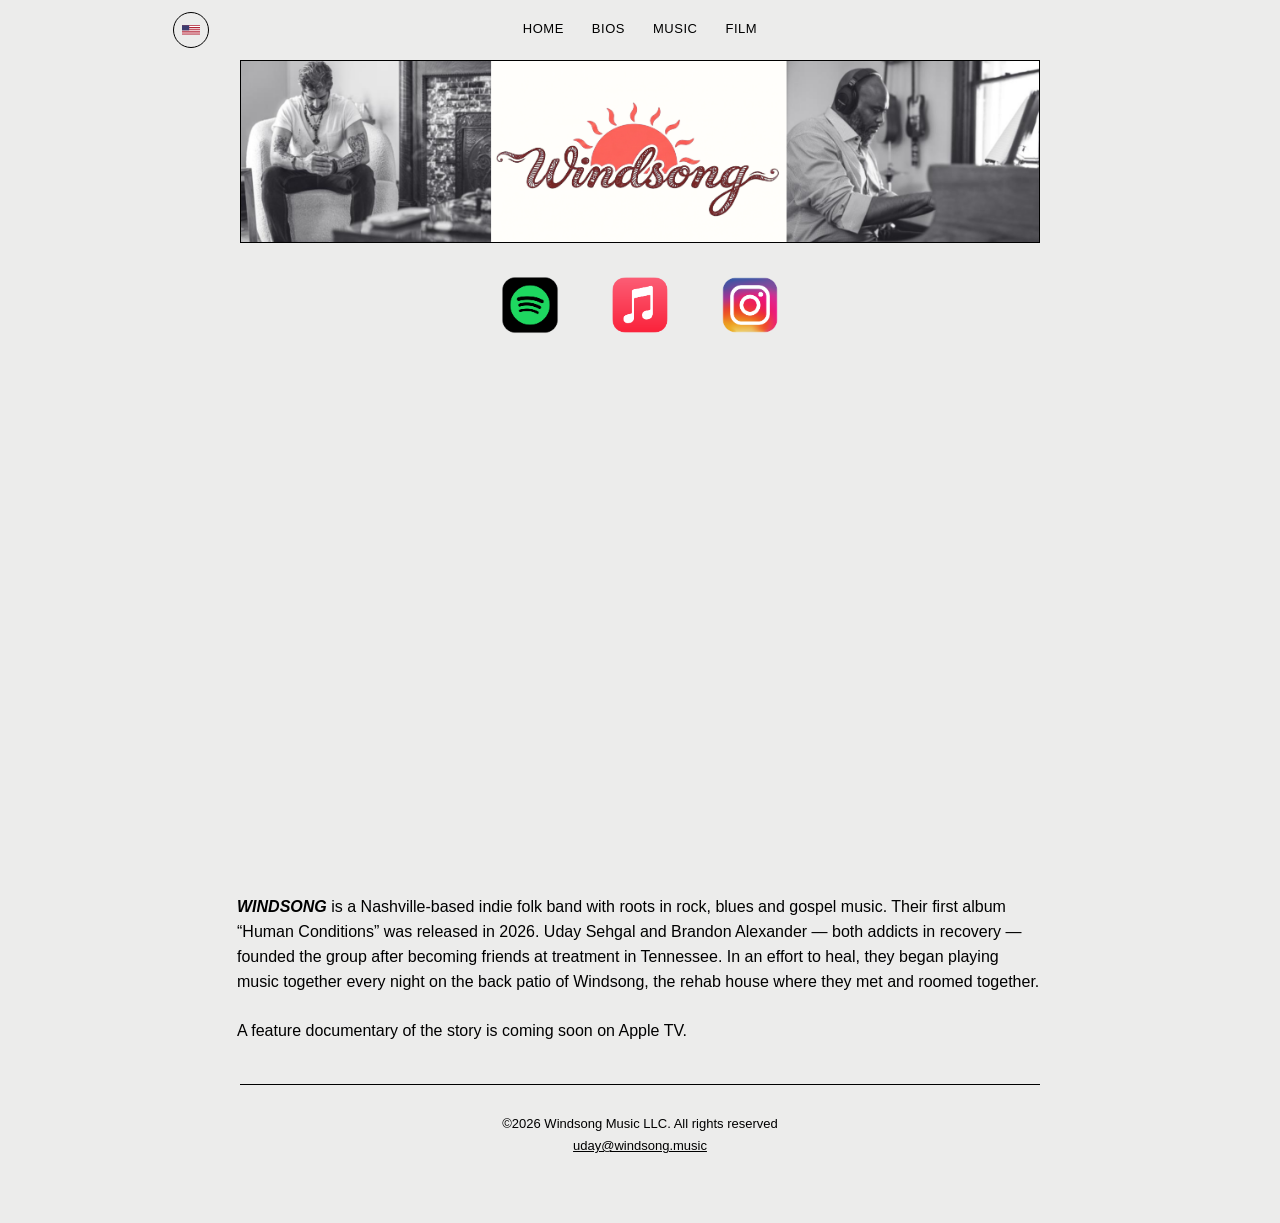
==== commit 7ef041b5: "Update Instagram links to windsong.live Co-authored-by: factory-droid[bot] <138933559+factory-droid[" ====
--- a/index.html
+++ b/index.html
@@ -101,7 +101,7 @@
 </header>
 
   <!-- Page 1: Cover -->
-    <a class="cover-logo" href="https://www.instagram.com/windsong.music1/" target="_blank" rel="noopener noreferrer" data-i18n="aria.windsongInstagram" data-i18n-attr="aria-label" aria-label="Windsong on Instagram">
+    <a class="cover-logo" href="https://www.instagram.com/windsong.live/" target="_blank" rel="noopener noreferrer" data-i18n="aria.windsongInstagram" data-i18n-attr="aria-label" aria-label="Windsong on Instagram">
       <img src="images/windsong-banner.png" alt="" />
     </a>
   <div class="cover-nav">
@@ -118,7 +118,7 @@
       <a class="cover-social__link" href="https://music.apple.com/us/album/v1/6768804584" target="_blank" rel="noopener noreferrer" data-i18n="aria.appleMusic" data-i18n-attr="aria-label" aria-label="Windsong on Apple Music">
         <img src="images/apple.png" alt="" width="70" height="70" decoding="async" />
       </a>
-      <a class="cover-social__link" href="https://www.instagram.com/windsong.music1/" target="_blank" rel="noopener noreferrer" data-i18n="aria.windsongInstagram" data-i18n-attr="aria-label" aria-label="Windsong on Instagram">
+      <a class="cover-social__link" href="https://www.instagram.com/windsong.live/" target="_blank" rel="noopener noreferrer" data-i18n="aria.windsongInstagram" data-i18n-attr="aria-label" aria-label="Windsong on Instagram">
         <img src="images/instagram.png" alt="" width="70" height="70" decoding="async" />
       </a>
     </div>
@@ -266,7 +266,7 @@
 <!--        <img src="images/uday-smiling.jpg" data-i18n="alt.udaySmiling" data-i18n-attr="alt" alt="Uday smiling" />-->
 <!--      </div>-->
 <!--      <div class="contact-right">-->
-<!--        <a href="https://www.instagram.com/windsong.music1/" target="_blank" rel="noopener noreferrer" data-i18n="aria.windsongInstagram" data-i18n-attr="aria-label" aria-label="Windsong on Instagram">-->
+<!--        <a href="https://www.instagram.com/windsong.live/" target="_blank" rel="noopener noreferrer" data-i18n="aria.windsongInstagram" data-i18n-attr="aria-label" aria-label="Windsong on Instagram">-->
 <!--        <img class="big-logo" src="images/windsong-logo-blue-bkgd.png" data-i18n="alt.windsongWordmark" data-i18n-attr="alt" alt="Windsong" />-->
 <!--        </a>-->
 <!--        <div class="contact-info">-->
--- a/style.css
+++ b/style.css
@@ -1773,7 +1773,7 @@
   /* .cover-social is a fixed 48px tall, so the 90px icons
      overflow it — push the trailer clear of them. */
   .cover > .cover-video {
-    margin-top: 30px;
+    margin-top: 81px;
   }
 
 }
@@ -1891,16 +1891,9 @@
     margin: 51px auto 0;
   }
 
-  /* The trailer is reordered below the copy on desktop, so the rule
-     follows it to stay between the two. Its bottom margin is 10px
-     because the trailer already carries 20px of its own. */
-  .page-film > .section-rule {
-    order: 1;
-    margin: 30px 0 10px;
-  }
-
   .page-film > .cover-video {
     order: 2;
+    margin-top: 60px;
   }
 
 }
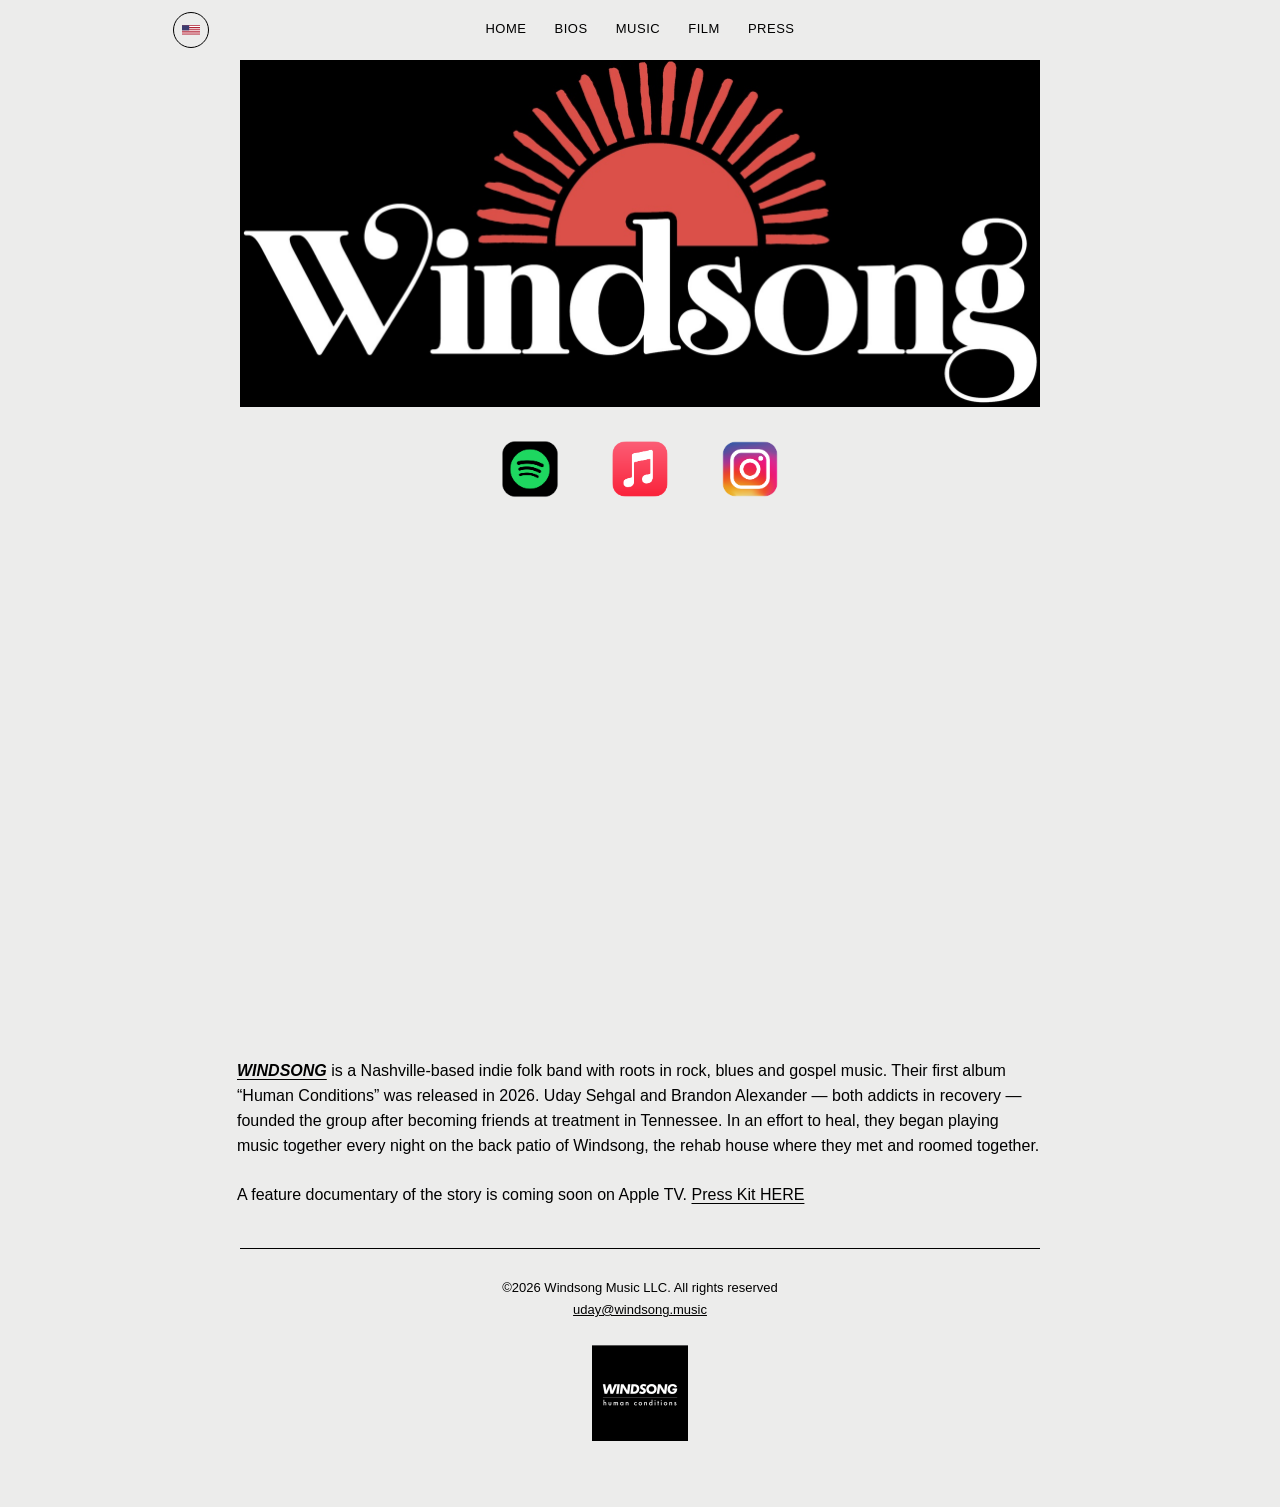
==== commit e66adf6f: "Update Windsong artwork and add press page Co-authored-by: factory-droid[bot] <138933559+factory-dro" ====
--- a/index.html
+++ b/index.html
@@ -102,7 +102,7 @@
 
   <!-- Page 1: Cover -->
     <a class="cover-logo" href="https://www.instagram.com/windsong.live/" target="_blank" rel="noopener noreferrer" data-i18n="aria.windsongInstagram" data-i18n-attr="aria-label" aria-label="Windsong on Instagram">
-      <img src="images/windsong-banner.png" alt="" />
+      <img src="images/windsong-logo.jpg" alt="" width="1600" height="692" />
     </a>
   <div class="cover-nav">
   <div class="site-nav__links" id="site-nav-links">
@@ -110,12 +110,13 @@
     <a href="band.html">bios</a>
     <a href="songs.html">music</a>
     <a href="documentary.html">film</a>
+    <a href="press.html" data-i18n="nav.press">press</a>
   </div>
     <div class="cover-social">
       <a class="cover-social__link" href="https://open.spotify.com/album/6bLlrBLgRewFgxY5DQWs8i?si=6eO_D-0LQ72oMs8NbchvBQ" target="_blank" rel="noopener noreferrer" data-i18n="aria.spotify" data-i18n-attr="aria-label" aria-label="Windsong on Spotify">
         <img src="images/spotify.png" alt="" width="70" height="70" decoding="async" />
       </a>
-      <a class="cover-social__link" href="https://music.apple.com/us/album/v1/6768804584" target="_blank" rel="noopener noreferrer" data-i18n="aria.appleMusic" data-i18n-attr="aria-label" aria-label="Windsong on Apple Music">
+      <a class="cover-social__link" href="https://music.apple.com/us/album/awake-single/1895265034" target="_blank" rel="noopener noreferrer" data-i18n="aria.appleMusic" data-i18n-attr="aria-label" aria-label="Windsong on Apple Music">
         <img src="images/apple.png" alt="" width="70" height="70" decoding="async" />
       </a>
       <a class="cover-social__link" href="https://www.instagram.com/windsong.live/" target="_blank" rel="noopener noreferrer" data-i18n="aria.windsongInstagram" data-i18n-attr="aria-label" aria-label="Windsong on Instagram">
@@ -144,8 +145,8 @@
   <section class="page">
     <div class="bio">
         <p data-i18n="bio.intro">
-          <em class="band-name">WINDSONG</em> is a Nashville-based indie folk band with roots in rock, blues and gospel music. Their first album “Human Conditions” was released in 2026. Uday Sehgal and Brandon Alexander — both addicts in recovery — founded the group after becoming friends at treatment in Tennessee. In an effort to heal, they began playing music together every night on the back patio of Windsong, the rehab house where they met and roomed together. 
-          <br/><br/>A feature documentary of the story is coming soon on Apple TV.
+          <a href="press.html"><em class="band-name">WINDSONG</em></a> is a Nashville-based indie folk band with roots in rock, blues and gospel music. Their first album “Human Conditions” was released in 2026. Uday Sehgal and Brandon Alexander — both addicts in recovery — founded the group after becoming friends at treatment in Tennessee. In an effort to heal, they began playing music together every night on the back patio of Windsong, the rehab house where they met and roomed together.
+          <br/><br/>A feature documentary of the story is coming soon on Apple TV. <a href="press.html">Press Kit HERE</a>
         </p>
 <!--        <p data-i18n="bio.uday">-->
 <!--          <strong class="name">UDAY SEHGAL</strong> is an entrepreneur with a background in hotels, film and music. He was raised in Chicago, IL and grew up playing guitar in bands through high school and college. He began writing songs at 18 years old.-->
@@ -284,6 +285,9 @@
   <script src="i18n.js" defer></script>
         <footer class="site-footer site-footer--index">
        <div> ©2026 Windsong Music LLC. All rights reserved</div> <a href="mailto:uday@windsong.music">uday@windsong.music</a>
+          <a class="site-footer__album" href="https://open.spotify.com/album/6bLlrBLgRewFgxY5DQWs8i?si=6eO_D-0LQ72oMs8NbchvBQ" target="_blank" rel="noopener noreferrer" data-i18n="aria.humanConditionsSpotify" data-i18n-attr="aria-label" aria-label="Human Conditions on Spotify">
+            <img src="images/human-conditions-original-thumbnail.png" alt="Windsong — Human Conditions, original black album cover" width="96" height="96" loading="lazy" decoding="async" />
+          </a>
         </footer>
 </section>
 </body>
--- a/style.css
+++ b/style.css
@@ -648,7 +648,7 @@
     margin: 0;
   }
   .cover-nav {
-    position: relative;
+    position: static;
 
     width: 85%;
     max-width: 800px;
@@ -666,7 +666,7 @@
   /* Vertical navigation column */
   .cover-nav .site-nav__links {
       position: absolute !important;
-      top: -269px !important;
+      top: 12px !important;
       left: 50% !important;
 
       width: max-content !important;
@@ -1932,4 +1932,83 @@
     margin-top: 16px;
   }
 
+}
+
+
+/* ---------- Press and original album footer ---------- */
+
+.bio a,
+.page-press a {
+  color: inherit;
+  text-underline-offset: 3px;
+}
+
+.site-footer__album {
+  display: block;
+  width: 96px;
+  margin: 24px auto 0;
+  line-height: 0;
+}
+
+.site-footer__album img {
+  display: block;
+  width: 100%;
+  height: auto;
+}
+
+.site-footer__album:focus-visible {
+  outline: 2px solid var(--ink);
+  outline-offset: 4px;
+}
+
+.page-press {
+  width: calc(100% - 56px);
+  max-width: 800px;
+  padding: 28px 0;
+}
+
+.page-press h1 {
+  margin: 0 0 28px;
+  font-size: 24px;
+}
+
+.press-contact {
+  display: grid;
+  grid-template-columns: 200px minmax(0, 1fr);
+  align-items: center;
+  gap: 40px;
+}
+
+.press-contact__logo {
+  display: block;
+  width: 100%;
+  height: auto;
+}
+
+.press-contact h2 {
+  margin: 0 0 16px;
+  font-size: 18px;
+}
+
+.press-contact address {
+  font-style: normal;
+  line-height: 1.8;
+  overflow-wrap: anywhere;
+}
+
+.site-footer.site-footer--press {
+  width: calc(100% - 56px);
+  max-width: 800px;
+  margin-top: 28px;
+}
+
+@media (max-width: 600px) {
+  .press-contact {
+    grid-template-columns: minmax(0, 1fr);
+    gap: 24px;
+  }
+
+  .press-contact__logo {
+    max-width: 180px;
+  }
 }
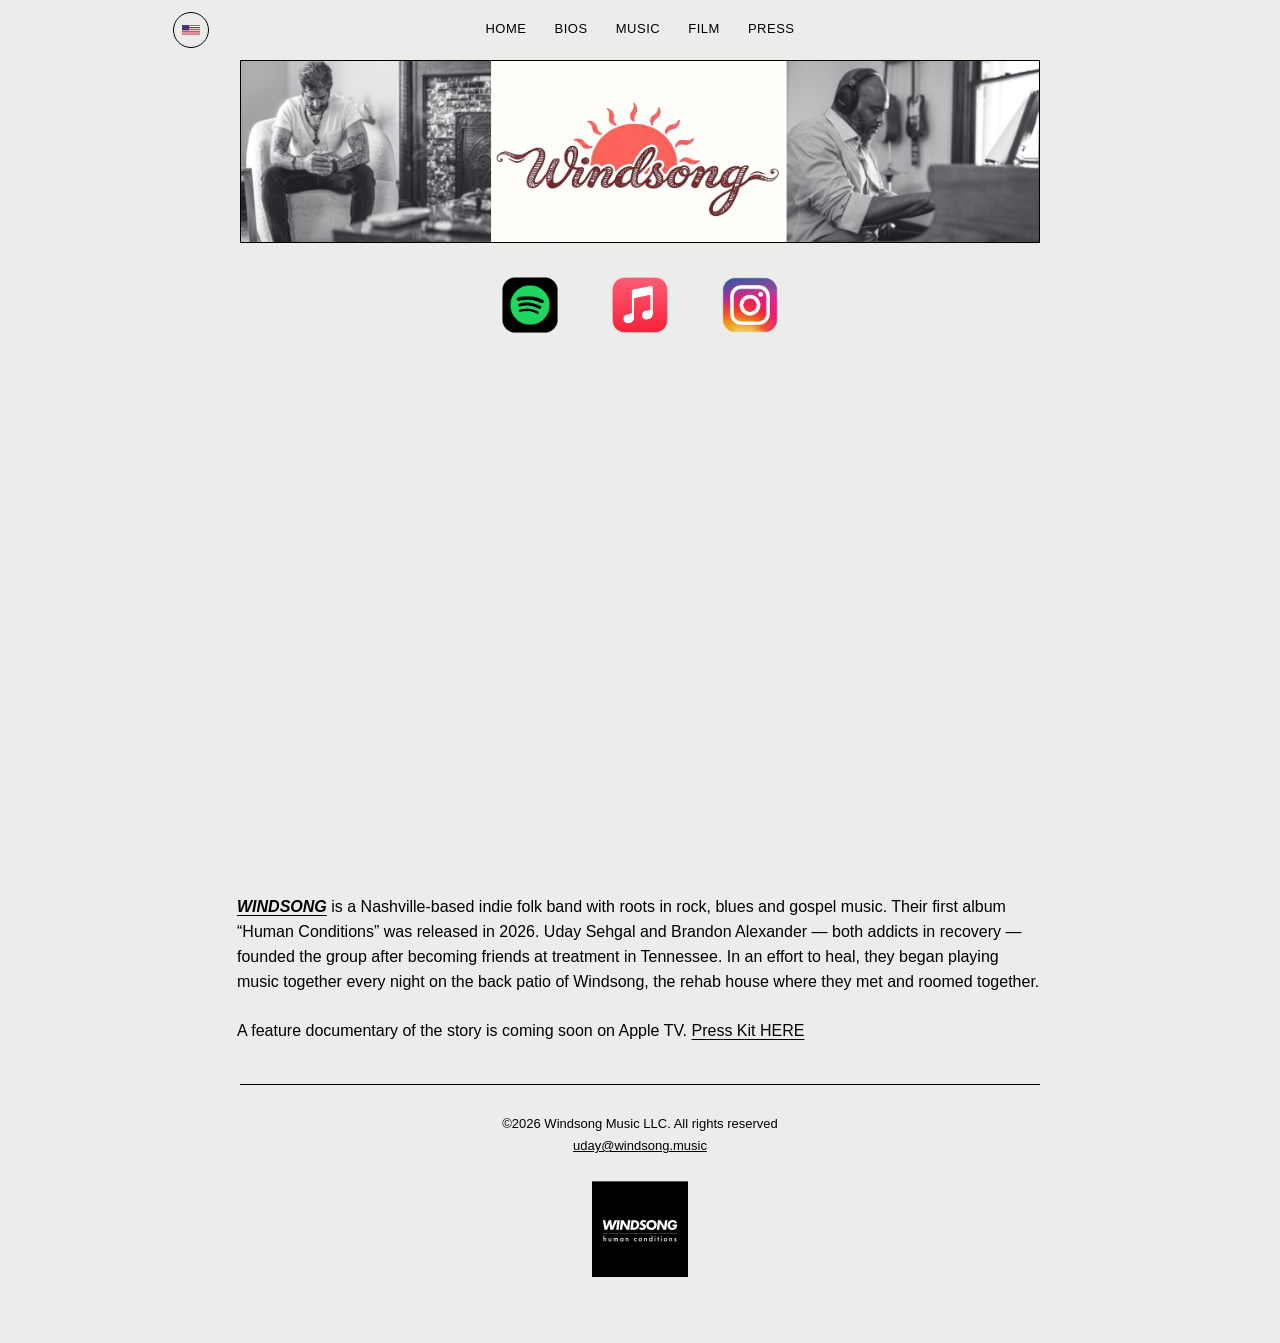
==== commit 35f382fe: "Restore Windsong banner across pages Co-authored-by: factory-droid[bot] <138933559+factory-droid[bot" ====
--- a/index.html
+++ b/index.html
@@ -102,7 +102,7 @@
 
   <!-- Page 1: Cover -->
     <a class="cover-logo" href="https://www.instagram.com/windsong.live/" target="_blank" rel="noopener noreferrer" data-i18n="aria.windsongInstagram" data-i18n-attr="aria-label" aria-label="Windsong on Instagram">
-      <img src="images/windsong-logo.jpg" alt="" width="1600" height="692" />
+      <img src="images/windsong-banner.png" alt="" width="1600" height="692" />
     </a>
   <div class="cover-nav">
   <div class="site-nav__links" id="site-nav-links">
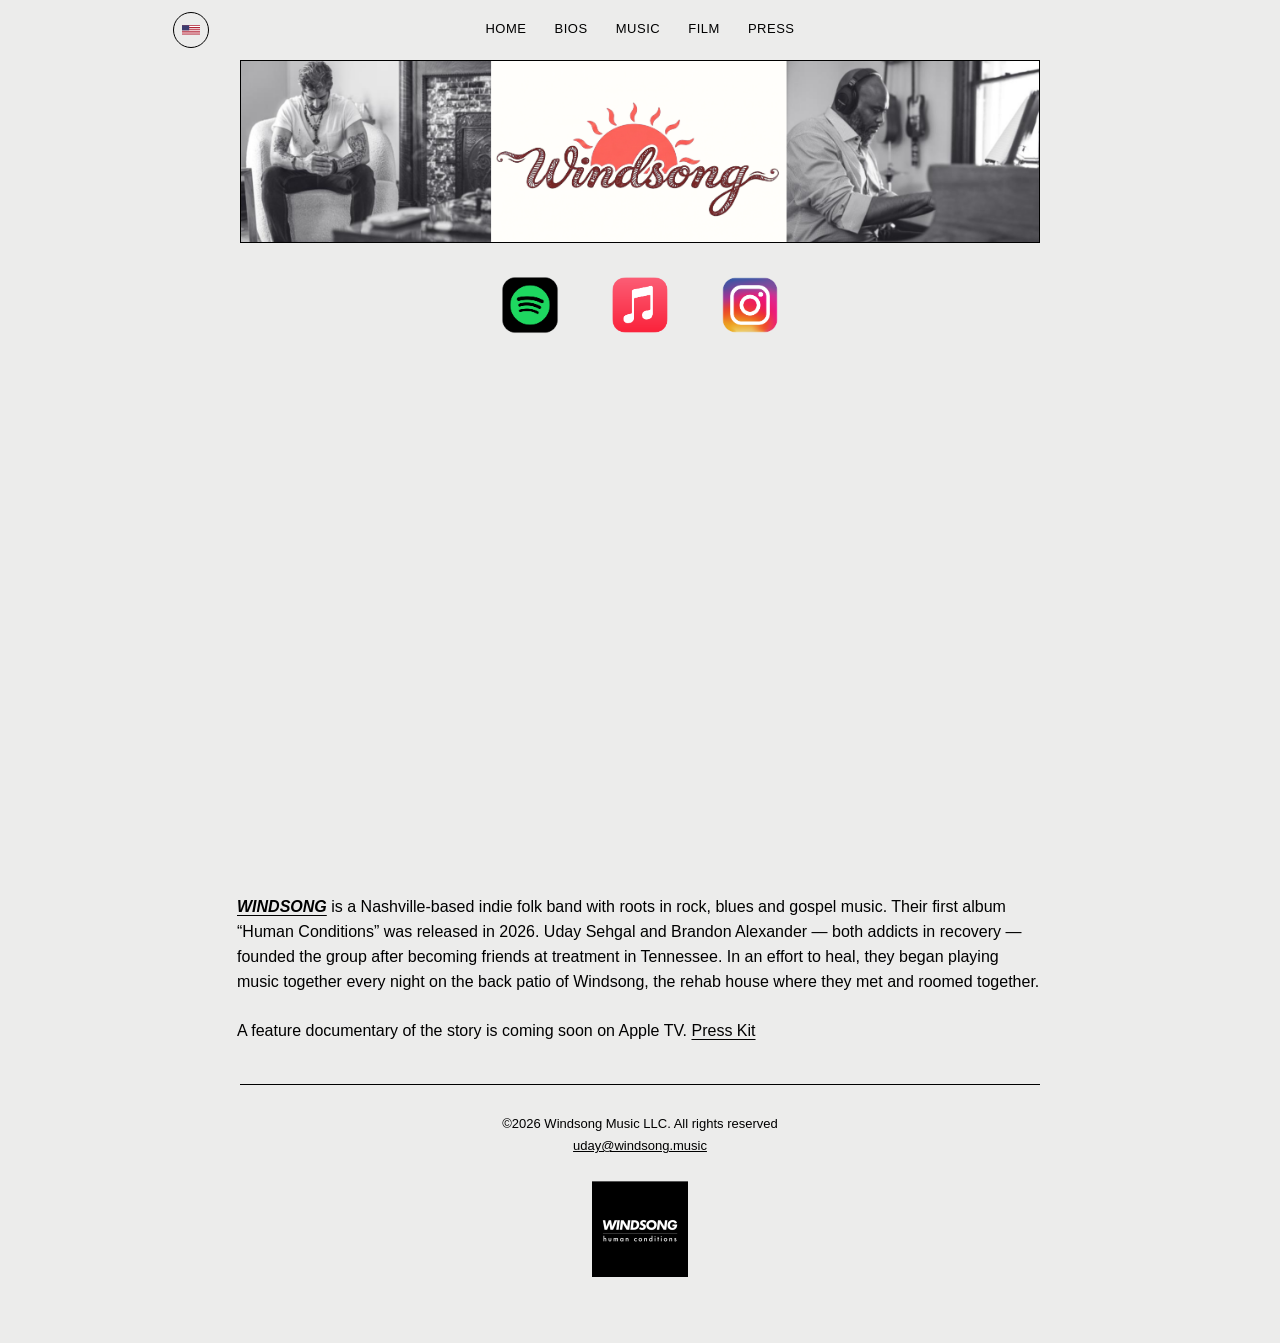
==== commit 169fb406: "Update Press Kit links and heading Co-authored-by: factory-droid[bot] <138933559+factory-droid[bot]@" ====
--- a/index.html
+++ b/index.html
@@ -146,7 +146,7 @@
     <div class="bio">
         <p data-i18n="bio.intro">
           <a href="press.html"><em class="band-name">WINDSONG</em></a> is a Nashville-based indie folk band with roots in rock, blues and gospel music. Their first album “Human Conditions” was released in 2026. Uday Sehgal and Brandon Alexander — both addicts in recovery — founded the group after becoming friends at treatment in Tennessee. In an effort to heal, they began playing music together every night on the back patio of Windsong, the rehab house where they met and roomed together.
-          <br/><br/>A feature documentary of the story is coming soon on Apple TV. <a href="press.html">Press Kit HERE</a>
+          <br/><br/>A feature documentary of the story is coming soon on Apple TV. <a href="https://www.ladysavagemanagement.com/windsong" target="_blank" rel="noopener noreferrer">Press Kit</a>
         </p>
 <!--        <p data-i18n="bio.uday">-->
 <!--          <strong class="name">UDAY SEHGAL</strong> is an entrepreneur with a background in hotels, film and music. He was raised in Chicago, IL and grew up playing guitar in bands through high school and college. He began writing songs at 18 years old.-->
--- a/style.css
+++ b/style.css
@@ -1969,7 +1969,11 @@
 
 .page-press h1 {
   margin: 0 0 28px;
-  font-size: 24px;
+}
+
+.page-press h1,
+.press-contact h2 {
+  font-size: 18px;
 }
 
 .press-contact {
@@ -1987,7 +1991,6 @@
 
 .press-contact h2 {
   margin: 0 0 16px;
-  font-size: 18px;
 }
 
 .press-contact address {
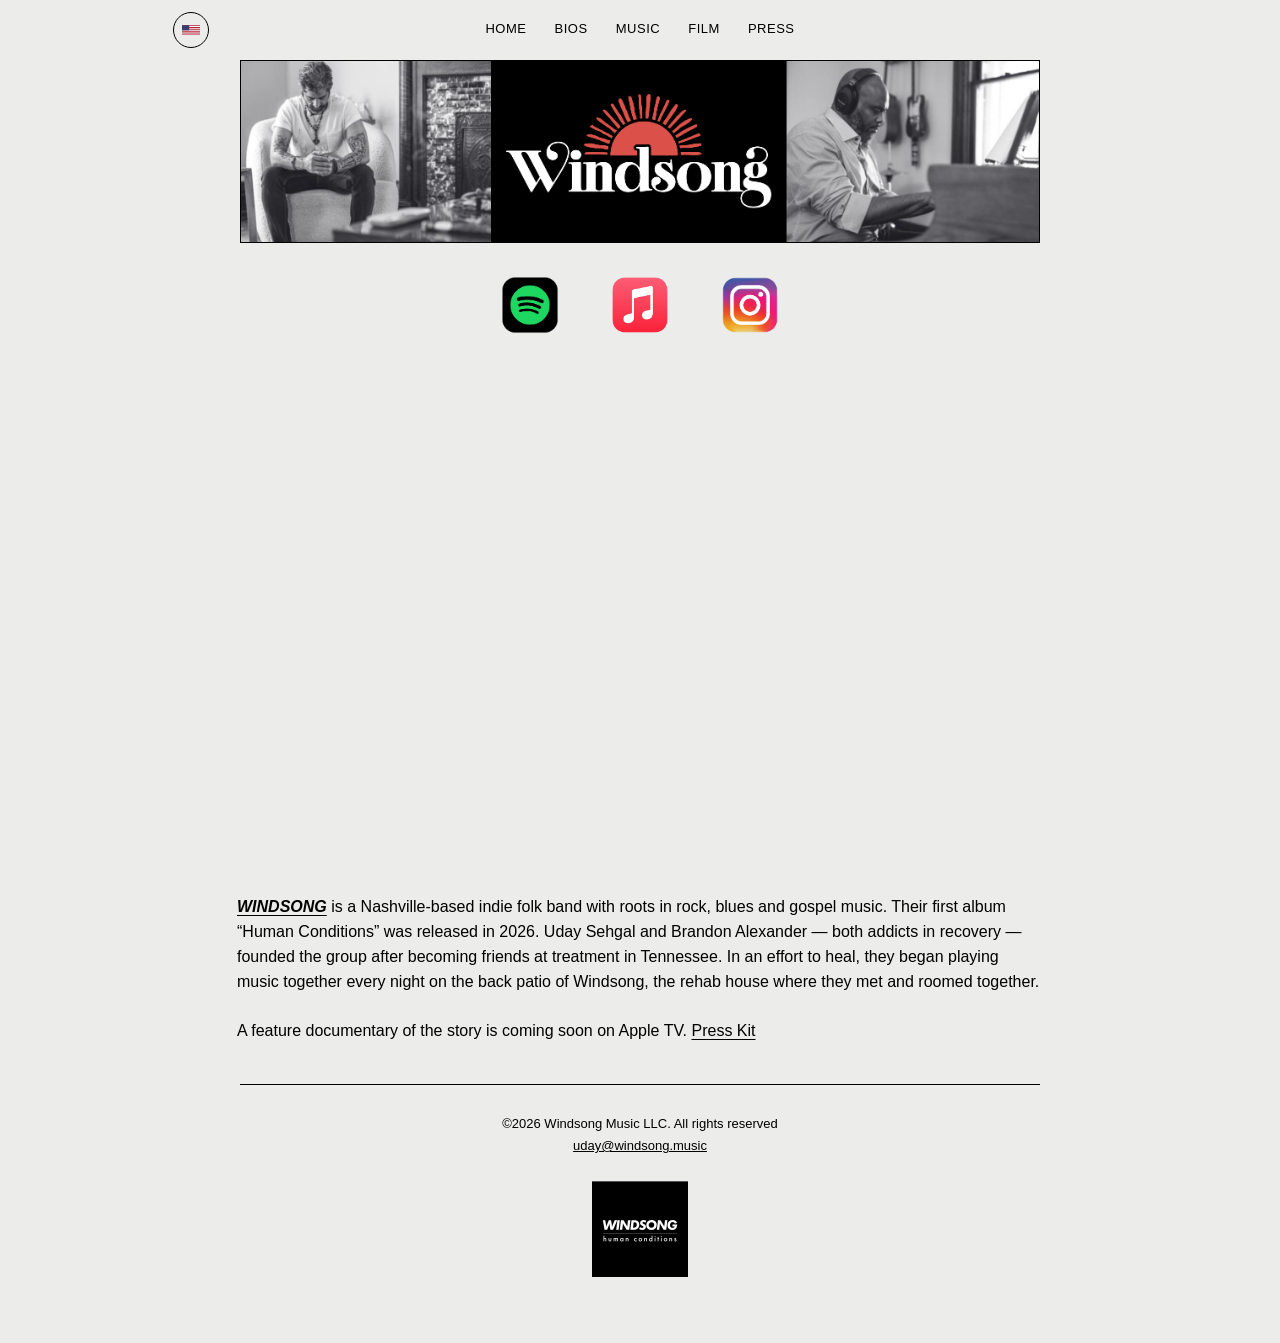
==== commit aa33ed0d: "Update index.html" ====
--- a/index.html
+++ b/index.html
@@ -145,7 +145,7 @@
   <section class="page">
     <div class="bio">
         <p data-i18n="bio.intro">
-          <a href="press.html"><em class="band-name">WINDSONG</em></a> is a Nashville-based indie folk band with roots in rock, blues and gospel music. Their first album “Human Conditions” was released in 2026. Uday Sehgal and Brandon Alexander — both addicts in recovery — founded the group after becoming friends at treatment in Tennessee. In an effort to heal, they began playing music together every night on the back patio of Windsong, the rehab house where they met and roomed together.
+          <a href="https://www.ladysavagemanagement.com/windsong"><em class="band-name">WINDSONG</em></a> is a Nashville-based indie folk band with roots in rock, blues and gospel music. Their first album “Human Conditions” was released in 2026. Uday Sehgal and Brandon Alexander — both addicts in recovery — founded the group after becoming friends at treatment in Tennessee. In an effort to heal, they began playing music together every night on the back patio of Windsong, the rehab house where they met and roomed together.
           <br/><br/>A feature documentary of the story is coming soon on Apple TV. <a href="https://www.ladysavagemanagement.com/windsong" target="_blank" rel="noopener noreferrer">Press Kit</a>
         </p>
 <!--        <p data-i18n="bio.uday">-->
